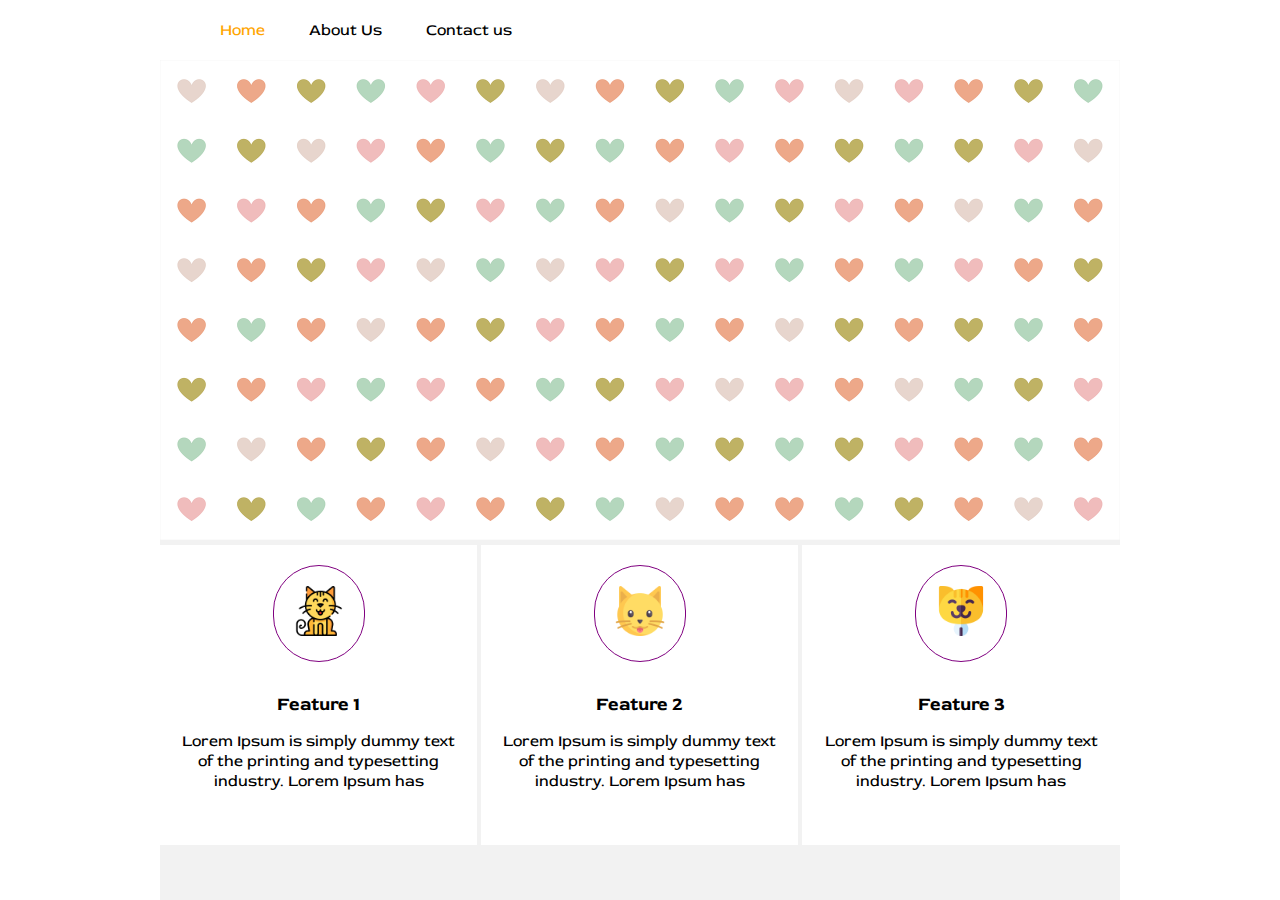
==== index.html @ 3f6ae7e5 "decent site work done" ====
<!DOCTYPE html>
<html>
<head>
	<title>Hello, World</title>
	<link rel="stylesheet" type="text/css" href="assets/css/style.css">
	<link href="https://fonts.googleapis.com/css2?family=Red+Rose&display=swap" rel="stylesheet">
</head>
<body>
	<div class="container">
		<nav>
			<ul class="menu-items">
				<li>
					<a href="file:///Users/sharik/projects/navid-learning/index.html" class="active">Home</a>
				</li>
				<li>
					<a href="file:///Users/sharik/projects/navid-learning/about-us.html">About Us</a>
				</li>
				<li><a href="file:///Users/sharik/projects/navid-learning/contact-us.html">Contact us</a></li>
			</ul>
		</nav>
		<img src="assets/img/background.png" width="960px">		
		<div class="boxes-container">
			<div class="box box1">
				<div class="image-wrapper">
					<img src="assets/img/cat.png">
				</div>
				<br>
				<div class="feature-text">
					<h3>Feature 1</h3>
					<p>Lorem Ipsum is simply dummy text of the printing and typesetting industry. Lorem Ipsum has </p>
				</div>
			</div>
			<div class="box box2">
				<div class="image-wrapper">
					<img src="assets/img/cat2.png">
				</div>
				<div class="feature-text">
					<h3>Feature 2</h3>
					<p>Lorem Ipsum is simply dummy text of the printing and typesetting industry. Lorem Ipsum has </p>
				</div>
			</div>
			<div class="box box3">
				<div class="image-wrapper">
					<img src="assets/img/cat3.png">
				</div>
				<br>
				<div class="feature-text">
					<h3>Feature 3</h3>
					<p>Lorem Ipsum is simply dummy text of the printing and typesetting industry. Lorem Ipsum has </p>
				</div>
			</div>
		</div>
	</div>
</body>
</html>
---- assets/css/style.css ----
* {
	margin: 0px;
	font-family: 'Red Rose';
}

.container {
	width: 960px;
	background-color: #f2f2f2;
	height: 900px;
	margin: 0px auto;
}

nav {
	height: 60px;
	background-color: white;
}

.menu-items {
	list-style-type: none;
}

.menu-items > li{
	display: inline-block;
	padding: 20px;
}

.menu-items > li > a {
	text-decoration: none;
	color: black;
}

.menu-items > li > a.active {
	color: orange;
}

.box {
	display: inline-block;
	width: 28.88%;
	padding: 20px;
	height: 260px;
	background-color: white;
	text-align: center;	
}


.box > .image-wrapper > img {
	width: 50px;
}

.image-wrapper {
	display: inline-block;
	border: 1px solid purple;
	padding: 20px;
	border-radius: 1000px;
}

.feature-text {
	margin-top: 30px;
}

.feature-text > h3 {
	margin-bottom: 15px;
}
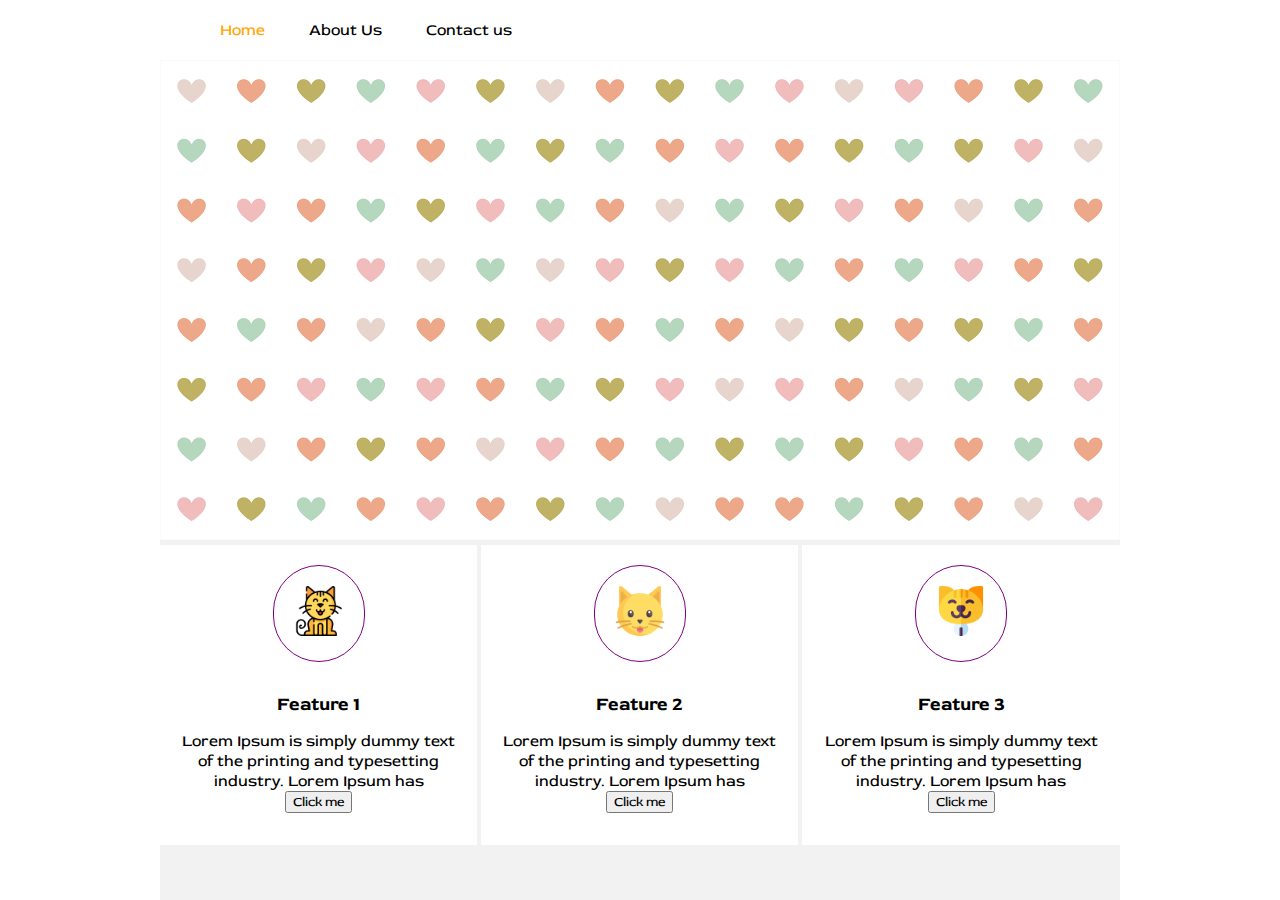
==== commit 3ea209c6: "added buttons to feature text" ====
--- a/index.html
+++ b/index.html
@@ -28,6 +28,7 @@
 				<div class="feature-text">
 					<h3>Feature 1</h3>
 					<p>Lorem Ipsum is simply dummy text of the printing and typesetting industry. Lorem Ipsum has </p>
+					<button>Click me</button>
 				</div>
 			</div>
 			<div class="box box2">
@@ -37,6 +38,7 @@
 				<div class="feature-text">
 					<h3>Feature 2</h3>
 					<p>Lorem Ipsum is simply dummy text of the printing and typesetting industry. Lorem Ipsum has </p>
+					<button>Click me</button>
 				</div>
 			</div>
 			<div class="box box3">
@@ -47,6 +49,7 @@
 				<div class="feature-text">
 					<h3>Feature 3</h3>
 					<p>Lorem Ipsum is simply dummy text of the printing and typesetting industry. Lorem Ipsum has </p>
+					<button>Click me</button>
 				</div>
 			</div>
 		</div>
